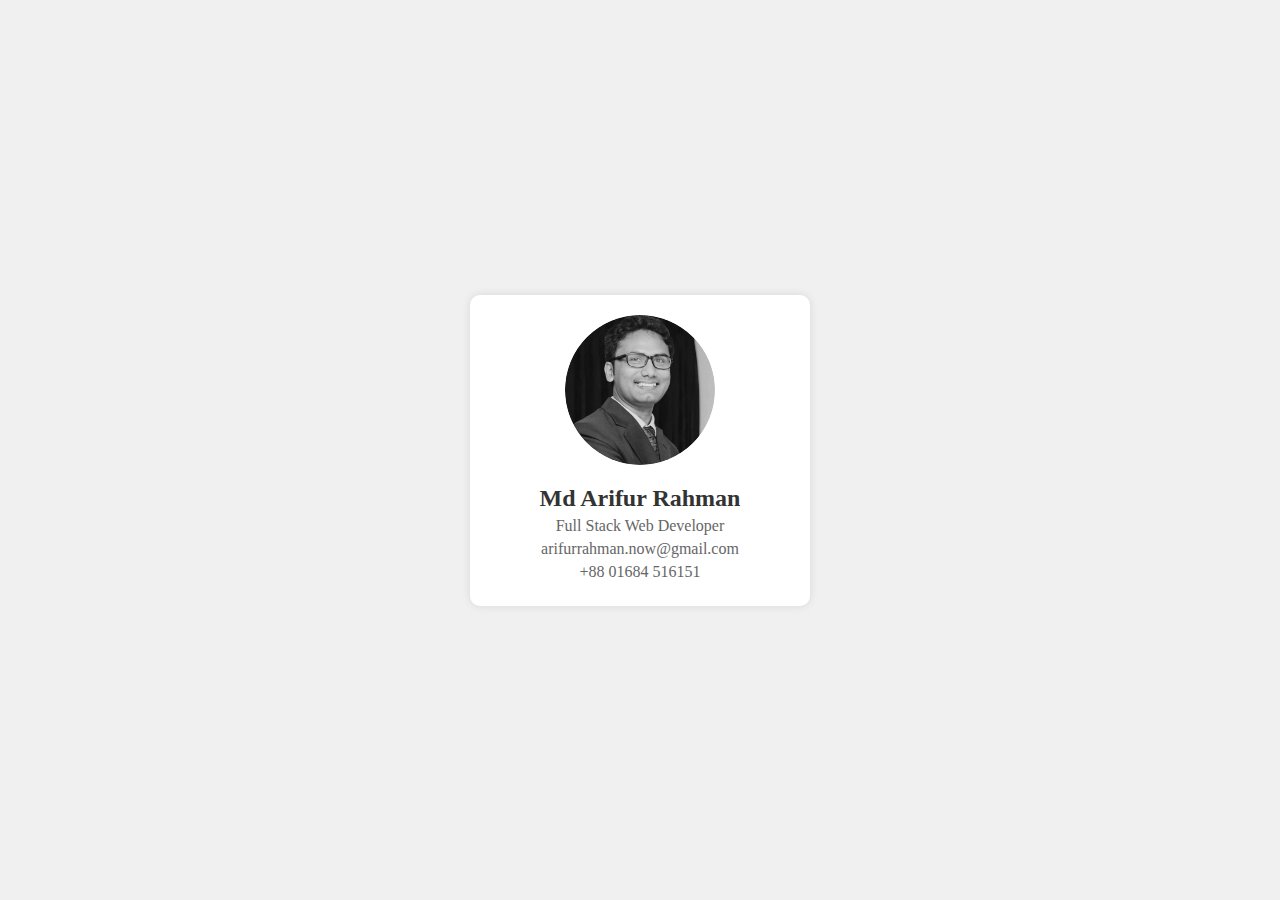
==== profile_card/index.html @ 2dbfccf6 "profile card completed" ====
<!DOCTYPE html>
<html lang="en">
<head>
    <meta charset="UTF-8">
    <meta name="viewport" content="width=device-width, initial-scale=1.0">
    <link rel="stylesheet" href="styles.css">
    <title>My Profile Card</title>
</head>
<body>
    <div class="profile-card">
        <div class="profile-picture">
            <img src="my_photo.jpg" alt="Profile Picture">
        </div>
        <div class="profile-info">
            <h2>Md Arifur Rahman</h2>
            <p>Full Stack Web Developer</p>
            <p>arifurrahman.now@gmail.com</p>
            <p>+88 01684 516151</p>
        </div>
    </div>
</body>
</html>
---- profile_card/styles.css ----
body {
    margin: 0;
    height: 100vh;
    display: flex;
    justify-content: center;
    align-items: center;
    background-color: #f0f0f0;
}

.profile-card {
    width: 300px;
    background-color: #fff;
    border-radius: 10px;
    box-shadow: 0 0 10px rgba(0, 0, 0, 0.1);
    padding: 20px;
    text-align: center;
}

.profile-picture {
    width: 150px;
    height: 150px;
    border-radius: 50%;
    margin: 0 auto 20px;
    overflow: hidden;
}

.profile-picture img {
    width: 100%;
    height: 100%;
    object-fit: cover;
}

.profile-info h2 {
    margin: 0;
    color: #333;
    font-size: 24px;
}

.profile-info p {
    margin: 5px 0;
    color: #666;
    font-size: 16px;
}
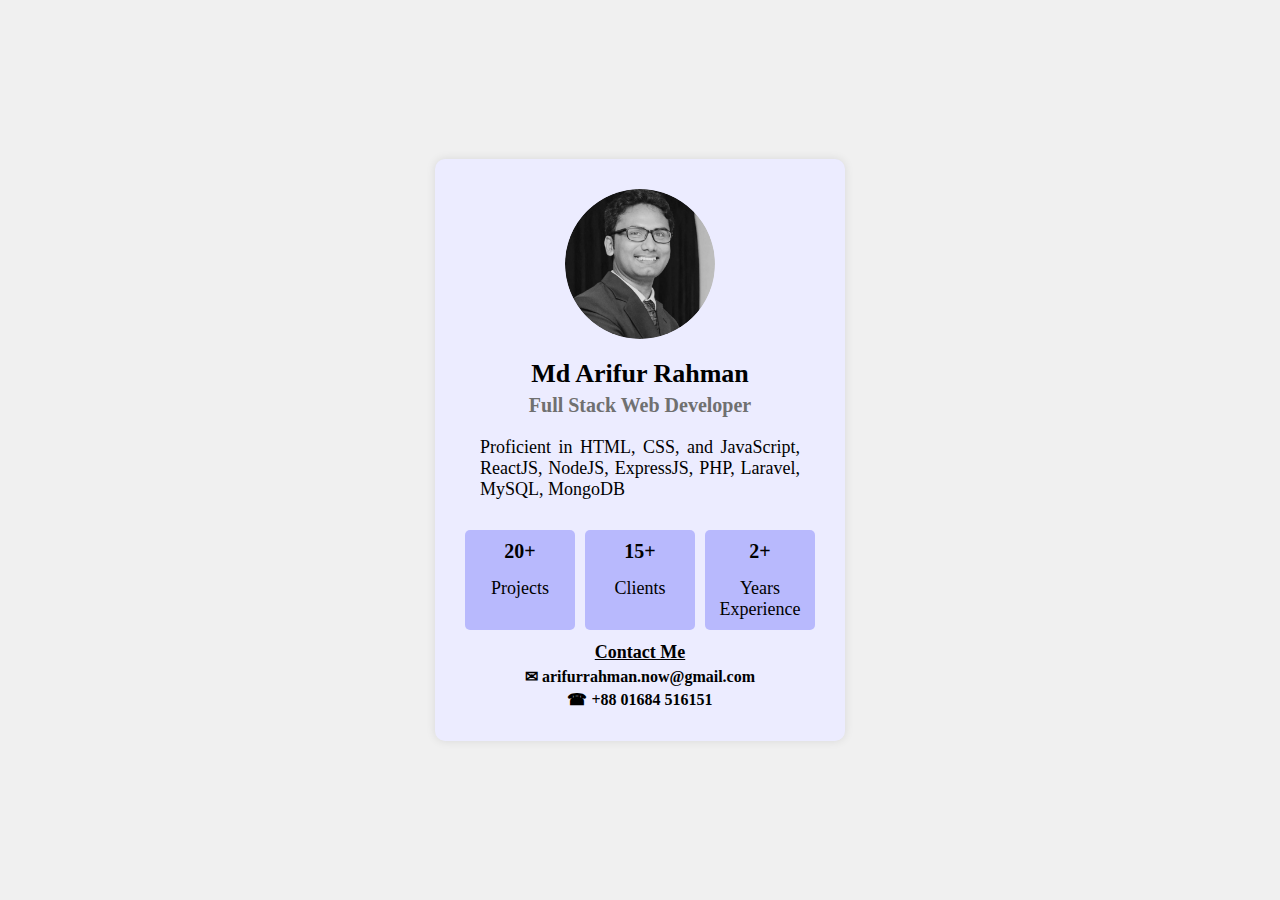
==== commit 75a00874: "profile card updated" ====
--- a/profile_card/index.html
+++ b/profile_card/index.html
@@ -13,9 +13,27 @@
         </div>
         <div class="profile-info">
             <h2>Md Arifur Rahman</h2>
-            <p>Full Stack Web Developer</p>
-            <p>arifurrahman.now@gmail.com</p>
-            <p>+88 01684 516151</p>
+            <h4>Full Stack Web Developer</h4>
+            <p>Proficient in HTML, CSS, and JavaScript, ReactJS, NodeJS, ExpressJS, PHP, Laravel, MySQL, MongoDB</p>
+        </div>
+        <div class="statestics">
+            <div class="grid-item">
+                <h4>20+</h4>
+                <p>Projects</p>
+            </div>
+            <div class="grid-item">
+                <h4>15+</h4>
+                <p>Clients</p>
+            </div>
+            <div class="grid-item">
+                <h4>2+</h4>
+                <p>Years Experience</p>
+            </div>
+        </div>
+        <div class="contact-info">
+            <h3>Contact Me</h3>
+            <h4 ><span>&#9993;</span> arifurrahman.now@gmail.com</h4>
+            <h4 ><span>&#9742;</span> +88 01684 516151</h4>
         </div>
     </div>
 </body>
--- a/profile_card/styles.css
+++ b/profile_card/styles.css
@@ -1,43 +1,93 @@
 body {
-    margin: 0;
-    height: 100vh;
-    display: flex;
-    justify-content: center;
-    align-items: center;
-    background-color: #f0f0f0;
+  margin: 0;
+  height: 100vh;
+  display: flex;
+  justify-content: center;
+  align-items: center;
+  background-color: #f0f0f0;
 }
 
 .profile-card {
-    width: 300px;
-    background-color: #fff;
-    border-radius: 10px;
-    box-shadow: 0 0 10px rgba(0, 0, 0, 0.1);
-    padding: 20px;
-    text-align: center;
+  width: 350px;
+  background-color: #ececff;
+  border-radius: 10px;
+  box-shadow: 0 0 10px rgba(0, 0, 0, 0.1);
+  padding: 30px;
+  text-align: center;
 }
 
 .profile-picture {
-    width: 150px;
-    height: 150px;
-    border-radius: 50%;
-    margin: 0 auto 20px;
-    overflow: hidden;
+  width: 150px;
+  height: 150px;
+  border-radius: 50%;
+  margin: 0 auto 20px;
+  overflow: hidden;
 }
 
 .profile-picture img {
-    width: 100%;
-    height: 100%;
-    object-fit: cover;
+  width: 100%;
+  height: 100%;
+  object-fit: cover;
 }
 
 .profile-info h2 {
-    margin: 0;
-    color: #333;
-    font-size: 24px;
+  margin: 0;
+  color: #000000;
+  font-size: 26px;
 }
 
 .profile-info p {
-    margin: 5px 0;
-    color: #666;
-    font-size: 16px;
-}+  margin: 5px 0;
+  padding: 15px;
+  color: #000000;
+  font-size: 16px;
+  text-align: justify;
+  font-size: 18px;
+}
+
+.profile-info h4 {
+  color: #707070;
+  margin-top: 5px;
+  margin-bottom: 5px;
+  font-size: 20px;
+}
+
+.contact-info h4 {
+  color: #000000;
+  padding: 2px;
+  margin: 0 5px;
+  font-size: 16px;
+}
+
+.contact-info h3 {
+    color: #000000;
+    padding: 2px;
+    margin: 0 5px;
+    font-size: 18px;
+    text-decoration: underline;
+  }
+
+.statestics{
+    padding-top: 10px;
+    padding-bottom: 10px;
+    display: grid;
+    grid-template-columns: repeat(3, 1fr);
+    gap: 10px;
+}
+
+.grid-item{
+    background: #b8b9fd;
+    border-radius: 5px;
+}
+
+.grid-item h4{
+    padding: 5px;
+    margin: 5px;
+    font-size: 20px;
+} 
+
+.grid-item p{
+    padding: 5px;
+    margin: 5px;
+    font-size: 18px;
+}
